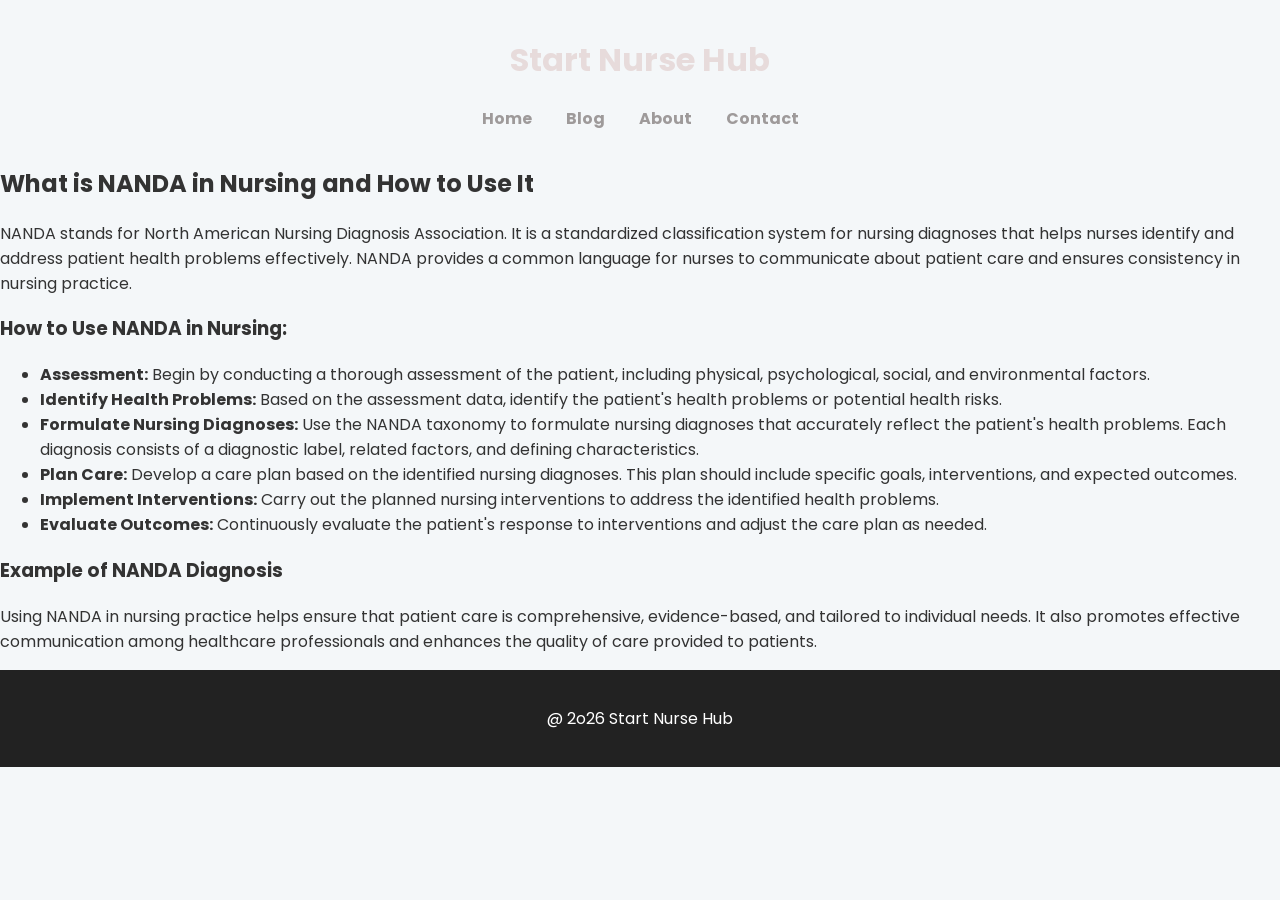
==== post1.html @ 82fde0f3 "Add files via upload" ====
<!DOCTYPE html>
<html lang="en">
<head>
    <meta charset="UTF-8">
    <meta name="viewport" content="width=device-width, initial-scale=1.0">
    <title>What is NANDA in Nursing</title>
    <link rel="stylesheet" href="style.css">
</head>
<body>
    <header>
        <h1>Start Nurse Hub</h1>
        <nav>
            <a href="index.html">Home</a>
            <a href="blog.html">Blog</a>
            <a href="about.html">About</a>
            <a href="contact.html">Contact</a>
        </nav> 
    </header>
        <h2>What is NANDA in Nursing and How to Use It</h2>
        <p>NANDA stands for North American Nursing Diagnosis Association. It is a standardized classification system for nursing diagnoses that helps nurses identify and address patient health problems effectively. NANDA provides a common language for nurses to 
            communicate about patient care and ensures consistency in nursing practice.</p>
        <h3>How to Use NANDA in Nursing:</h3>
        <ul>
            <li><strong>Assessment:</strong> Begin by conducting a thorough
                assessment of the patient, including physical, psychological, social, and environmental factors.</li>
            <li><strong>Identify Health Problems:</strong> Based on the assessment
                 data, identify the patient's health problems or potential health risks.</li>
            <li><strong>Formulate Nursing Diagnoses:</strong> Use the NANDA taxonomy to formulate nursing diagnoses that accurately reflect the patient's health problems. Each diagnosis consists of a diagnostic label, related factors, and defining characteristics.</li>
            <li><strong>Plan Care:</strong> Develop a care plan based on the 
                identified nursing diagnoses. This plan should include specific goals, interventions, and expected outcomes.</li>
            <li><strong>Implement Interventions:</strong> Carry out the planned 
                nursing interventions to address the identified health problems.</li>
            <li><strong>Evaluate Outcomes:</strong> Continuously evaluate the patient's response to interventions and adjust the care plan as needed.</li>
        </ul>
    
    <h3> Example of NANDA Diagnosis</h3>
        <p>Using NANDA in nursing practice helps ensure that patient care is comprehensive, evidence-based, and tailored to individual needs. It also promotes effective communication among healthcare professionals and enhances the quality of care provided to patients.</p>
    </section>
    <footer>
        <p>@ 2o26 Start Nurse Hub</p>
    </footer>
    </body>
</html
---- style.css ----
@import url('https://fonts.googleapis.com/css2?family=Poppins:wght@300;400;600&display=swap');
body{
    margin: 0;
    font-family: 'poppins', sans-serif;
    background: #f4f7f9;
    color: #333;
    animation: fadelIn  0.8s ease-in;
}
@keyframes fadeiN {
    from {
        opacity: 0;
        transform: translatey(10px);
    }
    to{
        opacity: 1;
        transform: translatey(0);
    
    
    }
}
header {
    background: linear-gradient(135deg), #0d6efd, #0056b3;
    padding: 15px 0;
    color: rgb(231, 219, 219);
    text-align: center;
}
nav a {
    color: rgb(158, 154, 154);
    margin: 0 15px;
    text-decoration: none;
    font-weight: bold;
    position: relative;
    transition: 0.3s;
}
nav a::after{
    content: "";
    position: absolute;
    left: 0;
    bottom: 0;
    width: 0%;
    height: 2px;
    background: white;
    transition: 0.3s;
}
nav a:hover::after {
    width: 100%;
}
.hero {
    text-align:  center;
    padding: 100px 20px;
    background: linear-gradient(
        rgba( 0,0,0,0.5),
        rgba(0,0,0,0.5)
    ),
    url('https://images./hero-bg.jpg') no-repeat center center/cover;
    color: #fff;
    border-radius: 10px;
}
.hero h2 {
    font-size: 0.5em;
}
.hero .btn {
    font-size: 1.1em;
    padding: 15px 30px;
    box-shadow: 0 8px 30px rgba(0,0,0,0.4);
}
.btn {
    display: inline-block;
    padding: 12px 20px;
    background: linear-gradient(135deg, #0d6efd, #0056b3);
    color: white;
    text-decoration: none;
    border-radius: 5px;
    margin-top: 15px;
}
.btn:hover {
    transform: translateY(-3px);
    box-shadow: 0 6px 20px rgba(0,0,0,0.2);
}
.feqtures {
    display: flex;
    justify-content: space-around;
    padding: 40px 20px;
}
.features div {
    background: white;
    padding: 25px;
    border-radius: 15px;
    width: 30%;
    box-shadow: 0 8px 25px rgba(0,0,0,0.8);
    transition: all 0.3s ease;
}
footer {
    text-align: center;
    padding: 20px;
    background: #222;
    color: white;
}
.blog-container {
    padding: 40px 20px;
    max-width: 800px;
    margin: auto;
}
.post {
    background: white;
    padding: 20px;
    border-radius: 8px;
    margin-bottom: 20px;
    box-shadow: 0 4px 8px rgba(0,0,0,0.5);
}
.post h3 a {
    text-decoration: none;
    color: #0d6efd;
}
.post h3 a:hover{
    text-decoration: underline;

}
@media (max-width: 768px) {
    nav {
        flex-direction: flex;
        flex-direction: column;
        gap: 10px;
    }
    .features div {
        width: 80%;
        margin-bottom: 20px;
    }
    .features {
        flex-direction: column;
        align-items: center;
    }
    .features div {
        width: 90%;
        margin-bottom: 20px;
    }
    .hero h2 {
        font-size: 1.8em;
    }
    .blog-container {
        padding: 20px;
    }
    @media (max-width: 768px) {
        .hero h2 {
            font-size: 1.8em;
            .hero p{
                font-size: 1em;
            }
            .hero {
                padding: 10px 15px;
                
            }
            
        }
    }
}
.contact-container {
                max-width: 600px;
                margin: auto;
                padding: 40px 20px;
                background: white;
                border-radius: 12px;
                box-shadow: 0 8px 25px rgba(0,0,0,0.8);

            }
            .contact-form {
                display: block;
                margin-top: 15px;
                font-weight: 500;
            }
            .contact-form input,
             .contact-form textarea {
                width: 100%;
                padding: 10px;
                margin-top: 5px;
                border: 1px solid #ccc;
                border-radius: 8px;
                font-family: 'poppins', sans-serif;
            }
             .contact-form button {
                margin-top: 20px;
             }
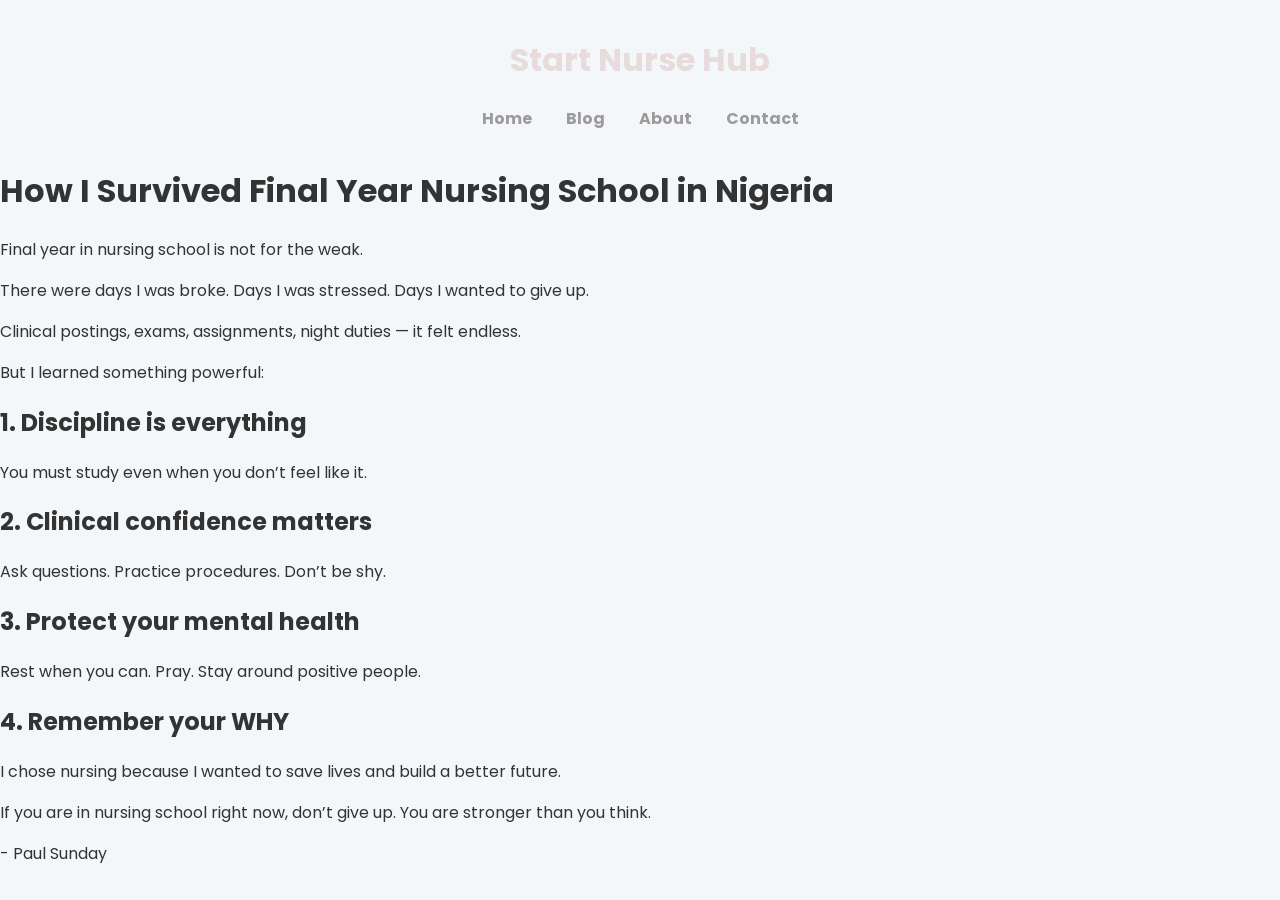
==== commit c789fb8a: "Add files via upload" ====
--- a/post1.html
+++ b/post1.html
@@ -16,28 +16,39 @@
             <a href="contact.html">Contact</a>
         </nav> 
     </header>
-        <h2>What is NANDA in Nursing and How to Use It</h2>
-        <p>NANDA stands for North American Nursing Diagnosis Association. It is a standardized classification system for nursing diagnoses that helps nurses identify and address patient health problems effectively. NANDA provides a common language for nurses to 
-            communicate about patient care and ensures consistency in nursing practice.</p>
-        <h3>How to Use NANDA in Nursing:</h3>
-        <ul>
-            <li><strong>Assessment:</strong> Begin by conducting a thorough
-                assessment of the patient, including physical, psychological, social, and environmental factors.</li>
-            <li><strong>Identify Health Problems:</strong> Based on the assessment
-                 data, identify the patient's health problems or potential health risks.</li>
-            <li><strong>Formulate Nursing Diagnoses:</strong> Use the NANDA taxonomy to formulate nursing diagnoses that accurately reflect the patient's health problems. Each diagnosis consists of a diagnostic label, related factors, and defining characteristics.</li>
-            <li><strong>Plan Care:</strong> Develop a care plan based on the 
-                identified nursing diagnoses. This plan should include specific goals, interventions, and expected outcomes.</li>
-            <li><strong>Implement Interventions:</strong> Carry out the planned 
-                nursing interventions to address the identified health problems.</li>
-            <li><strong>Evaluate Outcomes:</strong> Continuously evaluate the patient's response to interventions and adjust the care plan as needed.</li>
-        </ul>
-    
-    <h3> Example of NANDA Diagnosis</h3>
-        <p>Using NANDA in nursing practice helps ensure that patient care is comprehensive, evidence-based, and tailored to individual needs. It also promotes effective communication among healthcare professionals and enhances the quality of care provided to patients.</p>
-    </section>
-    <footer>
-        <p>@ 2o26 Start Nurse Hub</p>
-    </footer>
-    </body>
-</html+        <!DOCTYPE html>
+<html>
+<head>
+  <title>How I Survived Final Year Nursing School in Nigeria</title>
+  <link rel="stylesheet" href="style.css">
+</head>
+<body>
+
+<h1>How I Survived Final Year Nursing School in Nigeria</h1>
+
+<p>Final year in nursing school is not for the weak.</p>
+
+<p>There were days I was broke. Days I was stressed. Days I wanted to give up.</p>
+
+<p>Clinical postings, exams, assignments, night duties — it felt endless.</p>
+
+<p>But I learned something powerful:</p>
+
+<h2>1. Discipline is everything</h2>
+<p>You must study even when you don’t feel like it.</p>
+
+<h2>2. Clinical confidence matters</h2>
+<p>Ask questions. Practice procedures. Don’t be shy.</p>
+
+<h2>3. Protect your mental health</h2>
+<p>Rest when you can. Pray. Stay around positive people.</p>
+
+<h2>4. Remember your WHY</h2>
+<p>I chose nursing because I wanted to save lives and build a better future.</p>
+
+<p>If you are in nursing school right now, don’t give up. You are stronger than you think.</p>
+
+<p>- Paul Sunday</p>
+
+</body>
+</html>
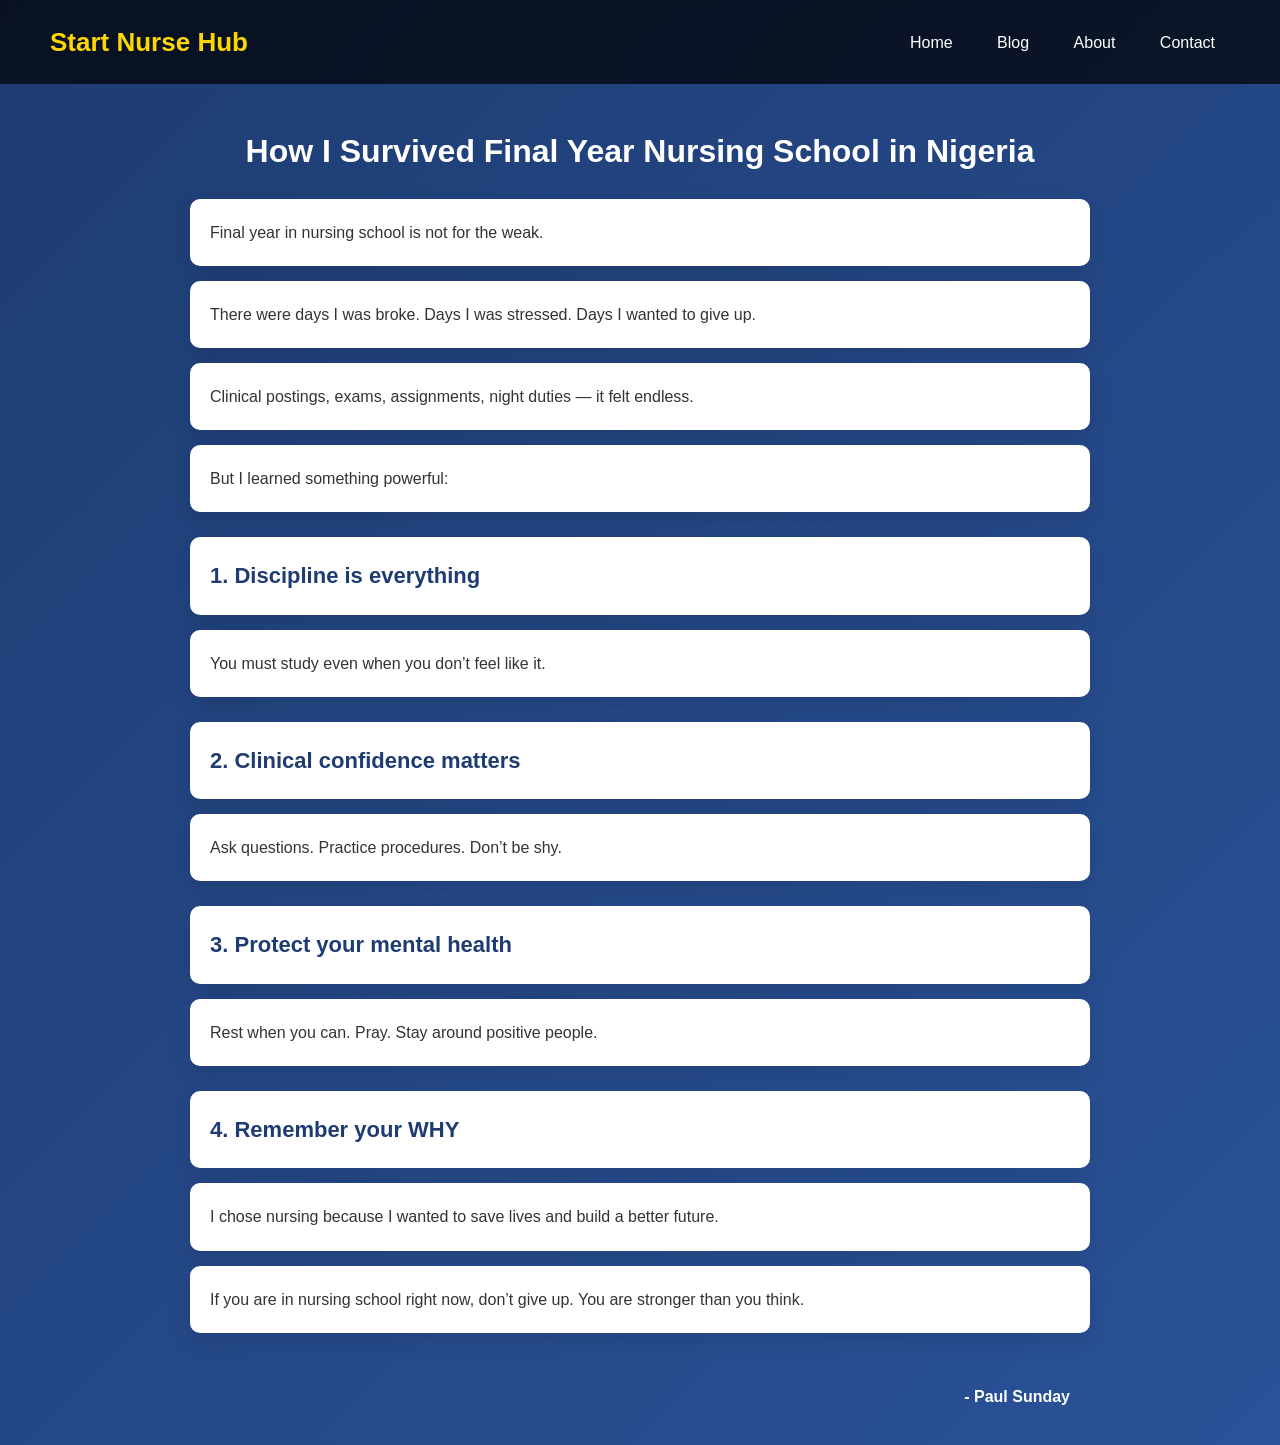
==== commit b58efdd2: "Add files via upload" ====
--- a/post1.html
+++ b/post1.html
@@ -3,8 +3,113 @@
 <head>
     <meta charset="UTF-8">
     <meta name="viewport" content="width=device-width, initial-scale=1.0">
-    <title>What is NANDA in Nursing</title>
+    <title>nursing school journey</title>
     <link rel="stylesheet" href="style.css">
+    <style>
+       
+* {
+    margin: 0;
+    padding: 0;
+    box-sizing: border-box;
+}
+
+body {
+    font-family: 'Segoe UI', Arial, sans-serif;
+    background: linear-gradient(135deg, #1e3c72, #2a5298);
+    line-height: 1.7;
+    color: #333;
+}
+
+header {
+    display: flex;
+    justify-content: space-between;
+    align-items: center;
+    padding: 20px 50px;
+    background: rgba(0, 0, 0, 0.7);
+    backdrop-filter: blur(8px);
+}
+
+header h1 {
+    color: #ffd700;
+    font-size: 26px;
+}
+
+header nav a {
+    color: white;
+    text-decoration: none;
+    margin-left: 25px;
+    font-weight: 500;
+    transition: 0.3s;
+}
+
+header nav a:hover {
+    color: #ffd700;
+}
+
+body > h1 {
+    max-width: 900px;
+    margin: 40px auto 20px;
+    padding: 0 20px;
+    color: white;
+    font-size: 32px;
+    text-align: center;
+}
+
+body > p,
+body > h2 {
+    max-width: 900px;
+    margin: 15px auto;
+    padding: 0 20px;
+}
+
+body > p,
+body > h2 {
+    background: white;
+    padding: 20px;
+    border-radius: 10px;
+    box-shadow: 0 8px 20px rgba(0,0,0,0.1);
+}
+
+body > h2 {
+    color: #1e3c72;
+    font-size: 22px;
+    margin-top: 25px;
+}
+
+body > p:last-child {
+    font-weight: bold;
+    text-align: right;
+    background: transparent;
+    box-shadow: none;
+    color: white;
+    margin-top: 30px;
+}
+
+@media (max-width: 768px) {
+
+    header {
+        flex-direction: column;
+        text-align: center;
+    }
+
+    header nav {
+        margin-top: 10px;
+    }
+
+    header nav a {
+        display: inline-block;
+        margin: 10px;
+    }
+
+    body > h1 {
+        font-size: 24px;
+    }
+
+    body > h2 {
+        font-size: 18px;
+    }
+}
+    </style>
 </head>
 <body>
     <header>
@@ -15,14 +120,7 @@
             <a href="about.html">About</a>
             <a href="contact.html">Contact</a>
         </nav> 
-    </header>
-        <!DOCTYPE html>
-<html>
-<head>
-  <title>How I Survived Final Year Nursing School in Nigeria</title>
-  <link rel="stylesheet" href="style.css">
-</head>
-<body>
+    </header> 
 
 <h1>How I Survived Final Year Nursing School in Nigeria</h1>
 
